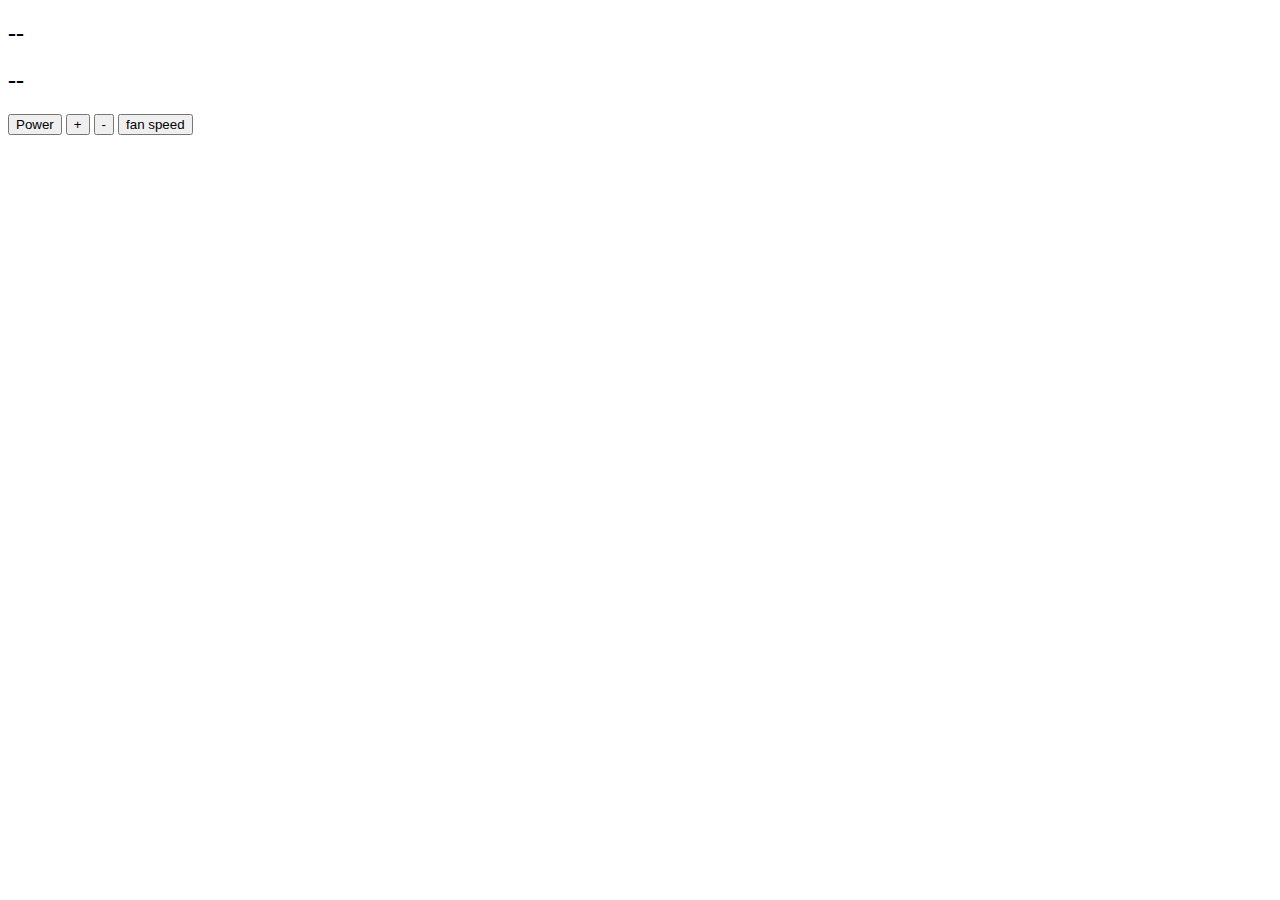
==== task3-remote/index.html @ c3f75a4d "v1" ====
<!DOCTYPE html>
<html lang="en">
  <head>
    <meta charset="UTF-8" />
    <meta name="viewport" content="width=device-width, initial-scale=1.0" />
    <title>Document</title>
    <link rel="stylesheet" href="index.css">

  </head>
  <body>
    <div class="light">
      <h2 id="tempScreen">--</h2>
      <h2 id="fanScreen">--</h2>
      <button onclick="toggleAc()">Power</button>
      <button onclick="incrementTemp()">+</button>
      <button onclick="decrementTemp()">-</button>
      <button onclick="fanAc()">fan speed</button>
    </div>

    <script src="./index.js"></script>
  </body>
</html>
---- task3-remote/index.css ----
/* .light {
    background-color: red;
}; */
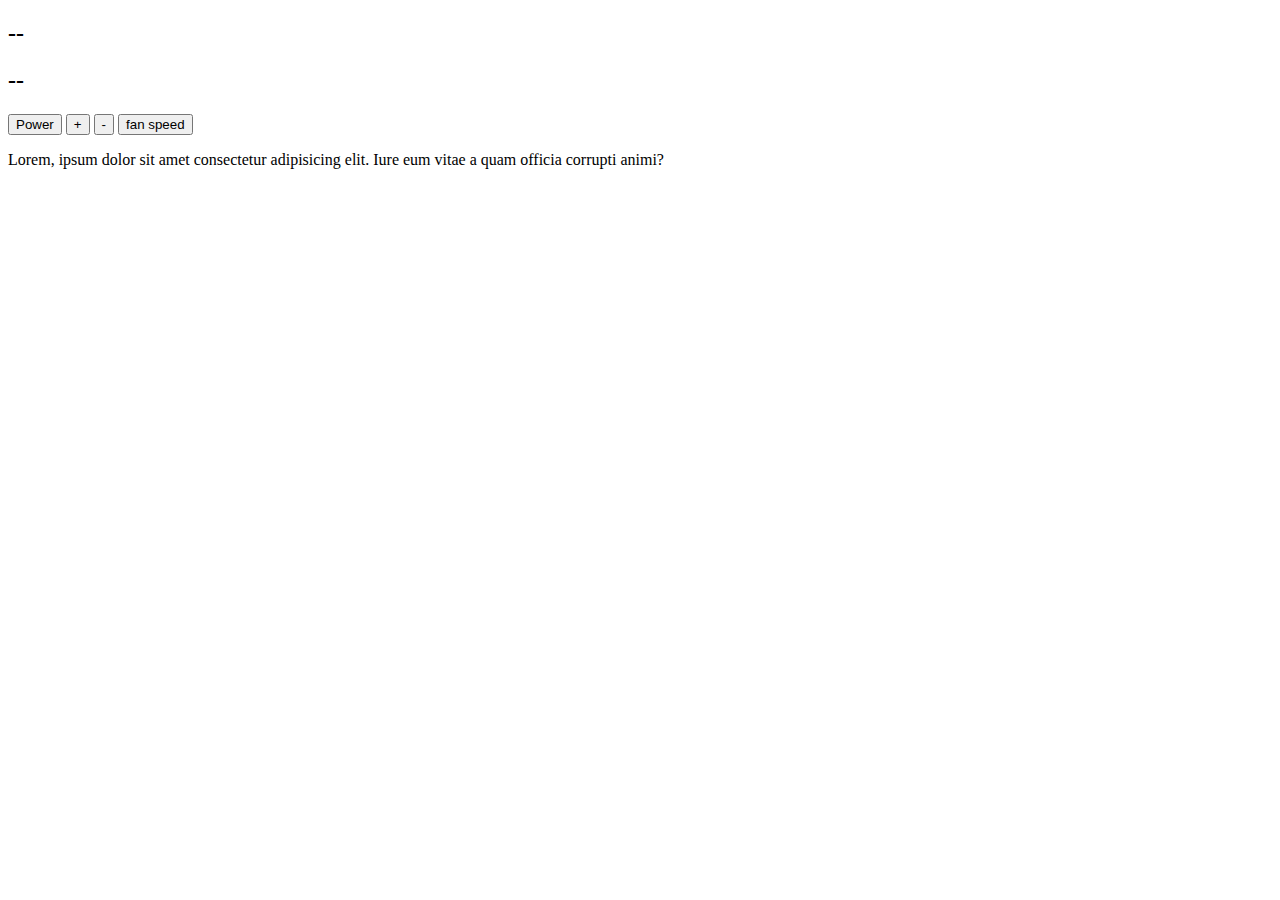
==== commit f87d1cea: "v2" ====
--- a/task3-remote/index.html
+++ b/task3-remote/index.html
@@ -16,7 +16,7 @@
       <button onclick="decrementTemp()">-</button>
       <button onclick="fanAc()">fan speed</button>
     </div>
-
+    <p>Lorem, ipsum dolor sit amet consectetur adipisicing elit. Iure eum vitae a quam officia corrupti animi?</p>
     <script src="./index.js"></script>
   </body>
 </html>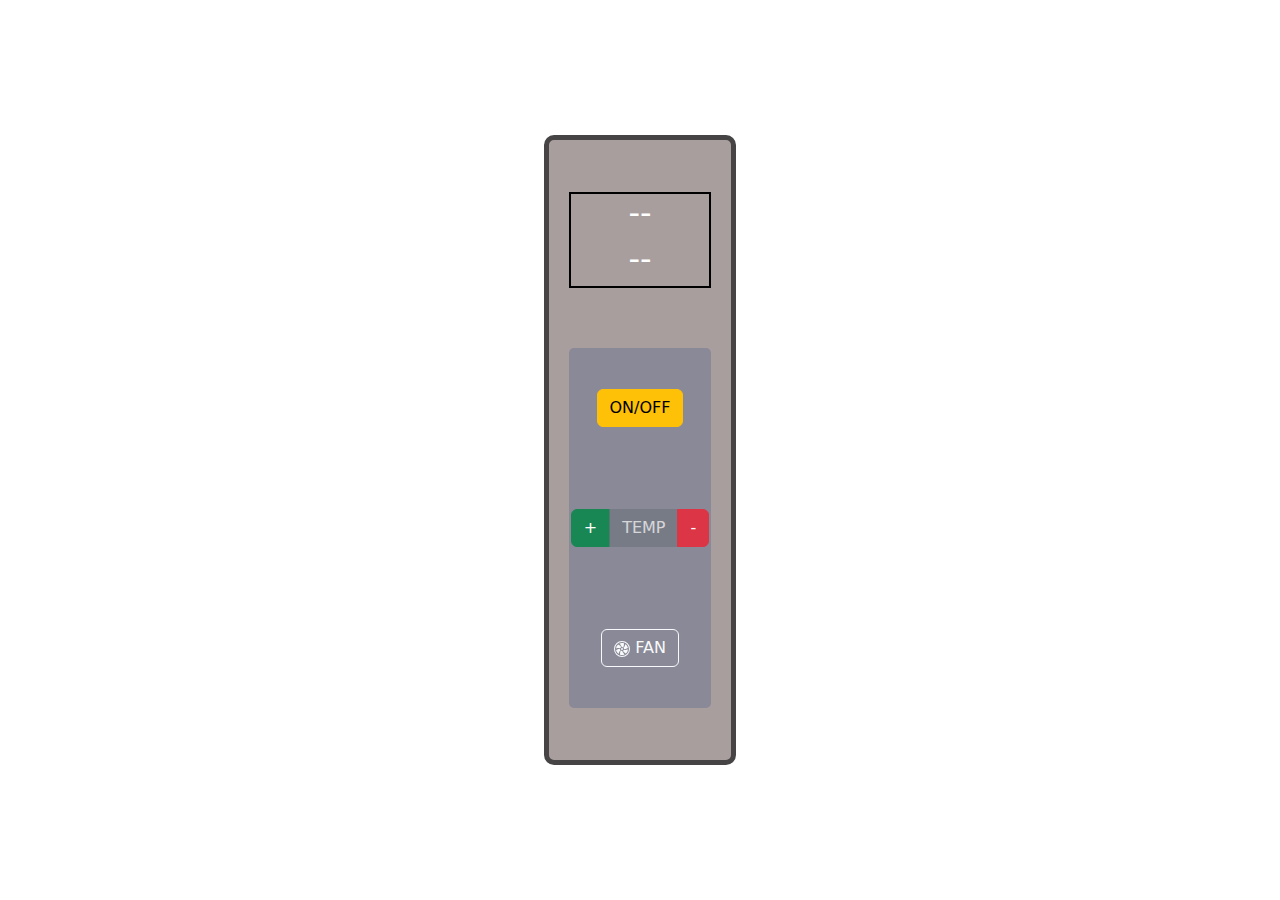
==== commit 6cb3150a: "v3" ====
--- a/task3-remote/index.html
+++ b/task3-remote/index.html
@@ -5,18 +5,36 @@
     <meta name="viewport" content="width=device-width, initial-scale=1.0" />
     <title>Document</title>
     <link rel="stylesheet" href="index.css">
-
+    <link href="https://cdn.jsdelivr.net/npm/bootstrap@5.3.3/dist/css/bootstrap.min.css" rel="stylesheet" integrity="sha384-QWTKZyjpPEjISv5WaRU9OFeRpok6YctnYmDr5pNlyT2bRjXh0JMhjY6hW+ALEwIH" crossorigin="anonymous">
+    <script src="https://cdn.jsdelivr.net/npm/bootstrap@5.3.3/dist/js/bootstrap.bundle.min.js" integrity="sha384-YvpcrYf0tY3lHB60NNkmXc5s9fDVZLESaAA55NDzOxhy9GkcIdslK1eN7N6jIeHz" crossorigin="anonymous"></script>
   </head>
   <body>
-    <div class="light">
-      <h2 id="tempScreen">--</h2>
-      <h2 id="fanScreen">--</h2>
-      <button onclick="toggleAc()">Power</button>
-      <button onclick="incrementTemp()">+</button>
-      <button onclick="decrementTemp()">-</button>
-      <button onclick="fanAc()">fan speed</button>
+    <div class="containerac">
+
+      <div class="light">
+        <h2 id="tempScreen">--</h2>
+        <h2 id="fanScreen">--</h2>
+      </div>
+
+      <div class="actions">
+        <button type="button" class="btn btn-warning" onclick="toggleAc()">ON/OFF</button>
+
+        <div class="btn-group" role="group" aria-label="Basic mixed styles example">
+          <button type="button" onclick="incrementTemp()" class="btn btn-success">+</button>
+          <button type="button" class="btn btn btn-secondary" disabled>TEMP</button>
+          <button type="button" onclick="decrementTemp()" class="btn btn-danger">-</button>
+        </div>
+
+        <button type="button" onclick="fanAc()" class="btn btn-outline-light">
+          <svg xmlns="http://www.w3.org/2000/svg" width="16" height="16" fill="currentColor" class="bi bi-fan" viewBox="0 0 16 16">
+            <path d="M10 3c0 1.313-.304 2.508-.8 3.4a2 2 0 0 0-1.484-.38c-.28-.982-.91-2.04-1.838-2.969a8 8 0 0 0-.491-.454A6 6 0 0 1 8 2c.691 0 1.355.117 1.973.332Q10 2.661 10 3m0 5q0 .11-.012.217c1.018-.019 2.2-.353 3.331-1.006a8 8 0 0 0 .57-.361 6 6 0 0 0-2.53-3.823 9 9 0 0 1-.145.64c-.34 1.269-.944 2.346-1.656 3.079.277.343.442.78.442 1.254m-.137.728a2 2 0 0 1-1.07 1.109c.525.87 1.405 1.725 2.535 2.377q.3.174.605.317a6 6 0 0 0 2.053-4.111q-.311.11-.641.199c-1.264.339-2.493.356-3.482.11ZM8 10c-.45 0-.866-.149-1.2-.4-.494.89-.796 2.082-.796 3.391q0 .346.027.678A6 6 0 0 0 8 14c.94 0 1.83-.216 2.623-.602a8 8 0 0 1-.497-.458c-.925-.926-1.555-1.981-1.836-2.96Q8.149 10 8 10M6 8q0-.12.014-.239c-1.02.017-2.205.351-3.34 1.007a8 8 0 0 0-.568.359 6 6 0 0 0 2.525 3.839 8 8 0 0 1 .148-.653c.34-1.267.94-2.342 1.65-3.075A2 2 0 0 1 6 8m-3.347-.632c1.267-.34 2.498-.355 3.488-.107.196-.494.583-.89 1.07-1.1-.524-.874-1.406-1.733-2.541-2.388a8 8 0 0 0-.594-.312 6 6 0 0 0-2.06 4.106q.309-.11.637-.199M8 9a1 1 0 1 0 0-2 1 1 0 0 0 0 2"/>
+            <path d="M8 15A7 7 0 1 1 8 1a7 7 0 0 1 0 14m0 1A8 8 0 1 0 8 0a8 8 0 0 0 0 16"/>
+          </svg>
+          FAN 
+        </button>
+      </div>
     </div>
-    <p>Lorem, ipsum dolor sit amet consectetur adipisicing elit. Iure eum vitae a quam officia corrupti animi?</p>
+
     <script src="./index.js"></script>
   </body>
 </html>--- a/task3-remote/index.css
+++ b/task3-remote/index.css
@@ -1,3 +1,43 @@
-/* .light {
-    background-color: red;
-}; */+*{
+    box-sizing: border-box;
+    margin: 0;
+    padding: 0;
+    text-align: center;
+}
+body{
+    height: 100vh;
+    background-color:black;
+    font-size: 15px;
+    display: flex;
+    justify-content: center;
+    align-items: center;
+
+}
+
+.containerac{
+    background-color:#a89e9e ;
+    color: white;
+    width: 15vw;
+    height: 70vh;
+    display: flex;
+    justify-content: center;
+    flex-direction: column;
+    gap: 60px;
+    border-radius: 10px;
+    border: 5px solid rgb(70, 68, 68);
+    padding: 20px;
+}
+
+.light{
+    border: 2px double black;
+}
+
+.actions{
+    height: 40vh;
+    display: flex;
+    flex-direction: column;
+    justify-content: space-around;
+    align-items: center;
+    background-color: rgba(100, 108, 141, 0.432);
+    border-radius: 5px;
+}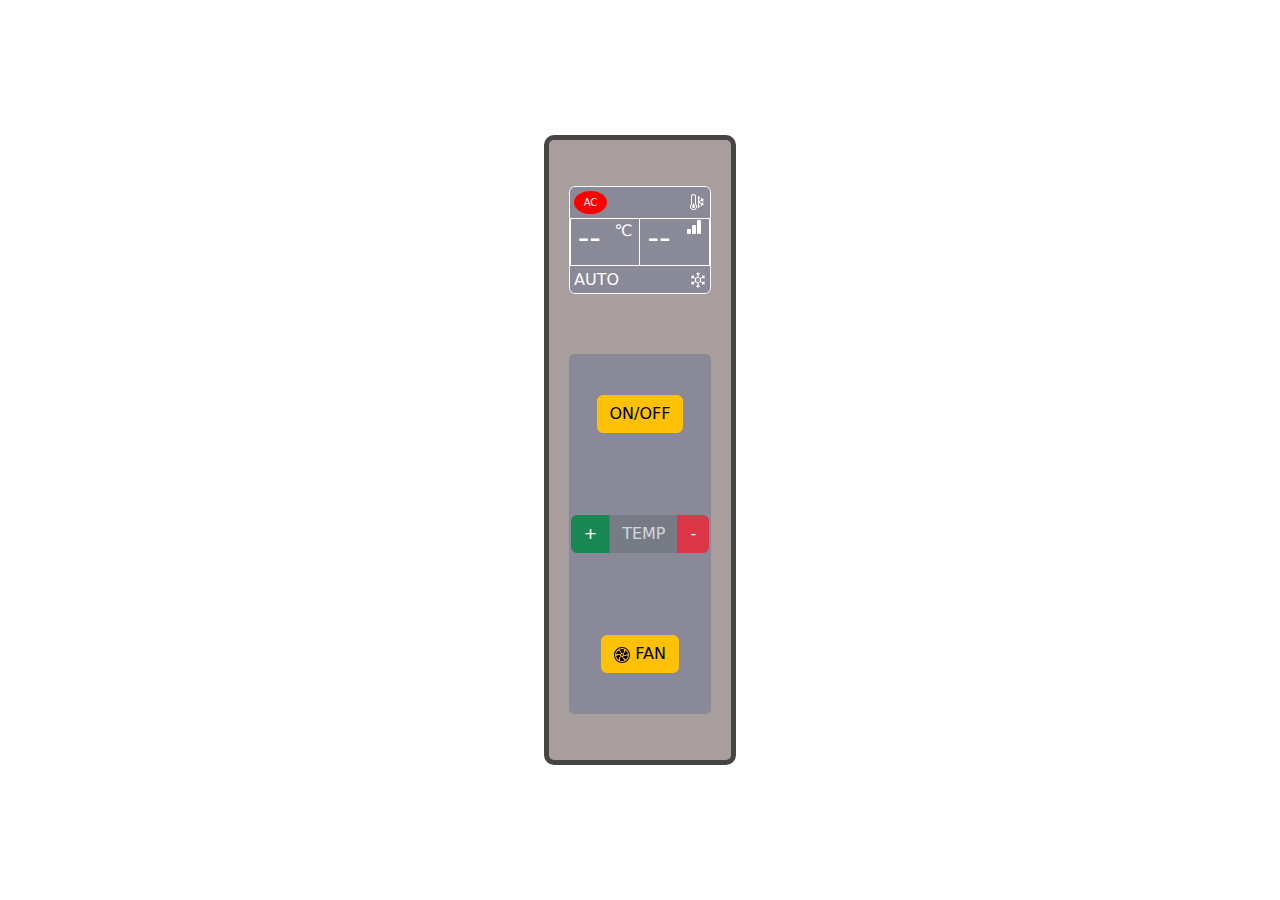
==== commit 8ae686e8: "ver3" ====
--- a/task3-remote/index.html
+++ b/task3-remote/index.html
@@ -11,9 +11,34 @@
   <body>
     <div class="containerac">
 
-      <div class="light">
-        <h2 id="tempScreen">--</h2>
-        <h2 id="fanScreen">--</h2>
+      <div class="light border border-light rounded">
+        <div class="  d-flex justify-content-between p-1  align-items-center">
+          <div class="colorswitch rounded-circle  w-25   p-1 m-0 " >AC</div>
+          <svg xmlns="http://www.w3.org/2000/svg" width="16" height="16" fill="currentColor" class="bi bi-thermometer-snow" viewBox="0 0 16 16">
+            <path d="M5 12.5a1.5 1.5 0 1 1-2-1.415V9.5a.5.5 0 0 1 1 0v1.585A1.5 1.5 0 0 1 5 12.5"/>
+            <path d="M1 2.5a2.5 2.5 0 0 1 5 0v7.55a3.5 3.5 0 1 1-5 0zM3.5 1A1.5 1.5 0 0 0 2 2.5v7.987l-.167.15a2.5 2.5 0 1 0 3.333 0L5 10.486V2.5A1.5 1.5 0 0 0 3.5 1m5 1a.5.5 0 0 1 .5.5v1.293l.646-.647a.5.5 0 0 1 .708.708L9 5.207v1.927l1.669-.963.495-1.85a.5.5 0 1 1 .966.26l-.237.882 1.12-.646a.5.5 0 0 1 .5.866l-1.12.646.884.237a.5.5 0 1 1-.26.966l-1.848-.495L9.5 8l1.669.963 1.849-.495a.5.5 0 1 1 .258.966l-.883.237 1.12.646a.5.5 0 0 1-.5.866l-1.12-.646.237.883a.5.5 0 1 1-.966.258L10.67 9.83 9 8.866v1.927l1.354 1.353a.5.5 0 0 1-.708.708L9 12.207V13.5a.5.5 0 0 1-1 0v-11a.5.5 0 0 1 .5-.5"/>
+          </svg>
+        </div>
+        <div class="d-flex  justify-content-around border border-white">
+          <div class="border-end border-white w-50 d-flex justify-content-around">
+            <h2 id="tempScreen" class="">--</h2>
+            <p >&#8451;</p>
+          </div>
+          <div class="w-50 d-flex justify-content-around" >
+            <h2 id="fanScreen">--</h2>
+            <svg xmlns="http://www.w3.org/2000/svg" width="16" height="16" fill="currentColor" class="bi bi-bar-chart-fill" viewBox="0 0 16 16">
+              <path d="M1 11a1 1 0 0 1 1-1h2a1 1 0 0 1 1 1v3a1 1 0 0 1-1 1H2a1 1 0 0 1-1-1zm5-4a1 1 0 0 1 1-1h2a1 1 0 0 1 1 1v7a1 1 0 0 1-1 1H7a1 1 0 0 1-1-1zm5-5a1 1 0 0 1 1-1h2a1 1 0 0 1 1 1v12a1 1 0 0 1-1 1h-2a1 1 0 0 1-1-1z"/>
+            </svg>
+          </div>
+        </div>
+
+        <div class="d-flex justify-content-between p-1  align-items-center">
+          <p class="h6 m-0 p-0">AUTO</p>
+          <svg xmlns="http://www.w3.org/2000/svg" width="16" height="16" fill="currentColor" class=" bi bi-snow3" viewBox="0 0 16 16">
+            <path d="M8 7.5a.5.5 0 1 0 0 1 .5.5 0 0 0 0-1"/>
+            <path d="M8 16a.5.5 0 0 1-.5-.5v-1.293l-.646.647a.5.5 0 0 1-.707-.708L7.5 12.793v-1.51l-2.053-1.232-1.348.778-.495 1.85a.5.5 0 1 1-.966-.26l.237-.882-1.12.646a.5.5 0 0 1-.5-.866l1.12-.646-.883-.237a.5.5 0 1 1 .258-.966l1.85.495L5 9.155v-2.31l-1.4-.808-1.85.495a.5.5 0 1 1-.259-.966l.884-.237-1.12-.646a.5.5 0 0 1 .5-.866l1.12.646-.237-.883a.5.5 0 1 1 .966-.258l.495 1.849 1.348.778L7.5 4.717v-1.51L6.147 1.854a.5.5 0 1 1 .707-.708l.646.647V.5a.5.5 0 0 1 1 0v1.293l.647-.647a.5.5 0 1 1 .707.708L8.5 3.207v1.51l2.053 1.232 1.348-.778.495-1.85a.5.5 0 1 1 .966.26l-.236.882 1.12-.646a.5.5 0 0 1 .5.866l-1.12.646.883.237a.5.5 0 1 1-.26.966l-1.848-.495-1.4.808v2.31l1.4.808 1.849-.495a.5.5 0 1 1 .259.966l-.883.237 1.12.646a.5.5 0 0 1-.5.866l-1.12-.646.236.883a.5.5 0 1 1-.966.258l-.495-1.849-1.348-.778L8.5 11.283v1.51l1.354 1.353a.5.5 0 0 1-.707.708l-.647-.647V15.5a.5.5 0 0 1-.5.5m2-6.783V6.783l-2-1.2-2 1.2v2.434l2 1.2z"/>
+          </svg>
+        </div>
       </div>
 
       <div class="actions">
@@ -25,13 +50,15 @@
           <button type="button" onclick="decrementTemp()" class="btn btn-danger">-</button>
         </div>
 
-        <button type="button" onclick="fanAc()" class="btn btn-outline-light">
-          <svg xmlns="http://www.w3.org/2000/svg" width="16" height="16" fill="currentColor" class="bi bi-fan" viewBox="0 0 16 16">
-            <path d="M10 3c0 1.313-.304 2.508-.8 3.4a2 2 0 0 0-1.484-.38c-.28-.982-.91-2.04-1.838-2.969a8 8 0 0 0-.491-.454A6 6 0 0 1 8 2c.691 0 1.355.117 1.973.332Q10 2.661 10 3m0 5q0 .11-.012.217c1.018-.019 2.2-.353 3.331-1.006a8 8 0 0 0 .57-.361 6 6 0 0 0-2.53-3.823 9 9 0 0 1-.145.64c-.34 1.269-.944 2.346-1.656 3.079.277.343.442.78.442 1.254m-.137.728a2 2 0 0 1-1.07 1.109c.525.87 1.405 1.725 2.535 2.377q.3.174.605.317a6 6 0 0 0 2.053-4.111q-.311.11-.641.199c-1.264.339-2.493.356-3.482.11ZM8 10c-.45 0-.866-.149-1.2-.4-.494.89-.796 2.082-.796 3.391q0 .346.027.678A6 6 0 0 0 8 14c.94 0 1.83-.216 2.623-.602a8 8 0 0 1-.497-.458c-.925-.926-1.555-1.981-1.836-2.96Q8.149 10 8 10M6 8q0-.12.014-.239c-1.02.017-2.205.351-3.34 1.007a8 8 0 0 0-.568.359 6 6 0 0 0 2.525 3.839 8 8 0 0 1 .148-.653c.34-1.267.94-2.342 1.65-3.075A2 2 0 0 1 6 8m-3.347-.632c1.267-.34 2.498-.355 3.488-.107.196-.494.583-.89 1.07-1.1-.524-.874-1.406-1.733-2.541-2.388a8 8 0 0 0-.594-.312 6 6 0 0 0-2.06 4.106q.309-.11.637-.199M8 9a1 1 0 1 0 0-2 1 1 0 0 0 0 2"/>
-            <path d="M8 15A7 7 0 1 1 8 1a7 7 0 0 1 0 14m0 1A8 8 0 1 0 8 0a8 8 0 0 0 0 16"/>
-          </svg>
-          FAN 
         </button>
+          <button type="button" onclick="fanAc()" class="btn btn-warning">
+            <svg xmlns="http://www.w3.org/2000/svg" width="16" height="16" fill="currentColor" class="bi bi-fan" viewBox="0 0 16 16">
+              <path d="M10 3c0 1.313-.304 2.508-.8 3.4a2 2 0 0 0-1.484-.38c-.28-.982-.91-2.04-1.838-2.969a8 8 0 0 0-.491-.454A6 6 0 0 1 8 2c.691 0 1.355.117 1.973.332Q10 2.661 10 3m0 5q0 .11-.012.217c1.018-.019 2.2-.353 3.331-1.006a8 8 0 0 0 .57-.361 6 6 0 0 0-2.53-3.823 9 9 0 0 1-.145.64c-.34 1.269-.944 2.346-1.656 3.079.277.343.442.78.442 1.254m-.137.728a2 2 0 0 1-1.07 1.109c.525.87 1.405 1.725 2.535 2.377q.3.174.605.317a6 6 0 0 0 2.053-4.111q-.311.11-.641.199c-1.264.339-2.493.356-3.482.11ZM8 10c-.45 0-.866-.149-1.2-.4-.494.89-.796 2.082-.796 3.391q0 .346.027.678A6 6 0 0 0 8 14c.94 0 1.83-.216 2.623-.602a8 8 0 0 1-.497-.458c-.925-.926-1.555-1.981-1.836-2.96Q8.149 10 8 10M6 8q0-.12.014-.239c-1.02.017-2.205.351-3.34 1.007a8 8 0 0 0-.568.359 6 6 0 0 0 2.525 3.839 8 8 0 0 1 .148-.653c.34-1.267.94-2.342 1.65-3.075A2 2 0 0 1 6 8m-3.347-.632c1.267-.34 2.498-.355 3.488-.107.196-.494.583-.89 1.07-1.1-.524-.874-1.406-1.733-2.541-2.388a8 8 0 0 0-.594-.312 6 6 0 0 0-2.06 4.106q.309-.11.637-.199M8 9a1 1 0 1 0 0-2 1 1 0 0 0 0 2"/>
+              <path d="M8 15A7 7 0 1 1 8 1a7 7 0 0 1 0 14m0 1A8 8 0 1 0 8 0a8 8 0 0 0 0 16"/>
+            </svg>
+            FAN           
+        </button>
+
       </div>
     </div>
 
--- a/task3-remote/index.css
+++ b/task3-remote/index.css
@@ -13,7 +13,9 @@
     align-items: center;
 
 }
-
+.light{
+    background-color:rgba(100, 108, 141, 0.432); ;
+}
 .containerac{
     background-color:#a89e9e ;
     color: white;
@@ -27,11 +29,10 @@
     border: 5px solid rgb(70, 68, 68);
     padding: 20px;
 }
-
-.light{
-    border: 2px double black;
+.colorswitch{
+    font-size: 10px !important;
+    background-color: red;
 }
-
 .actions{
     height: 40vh;
     display: flex;
